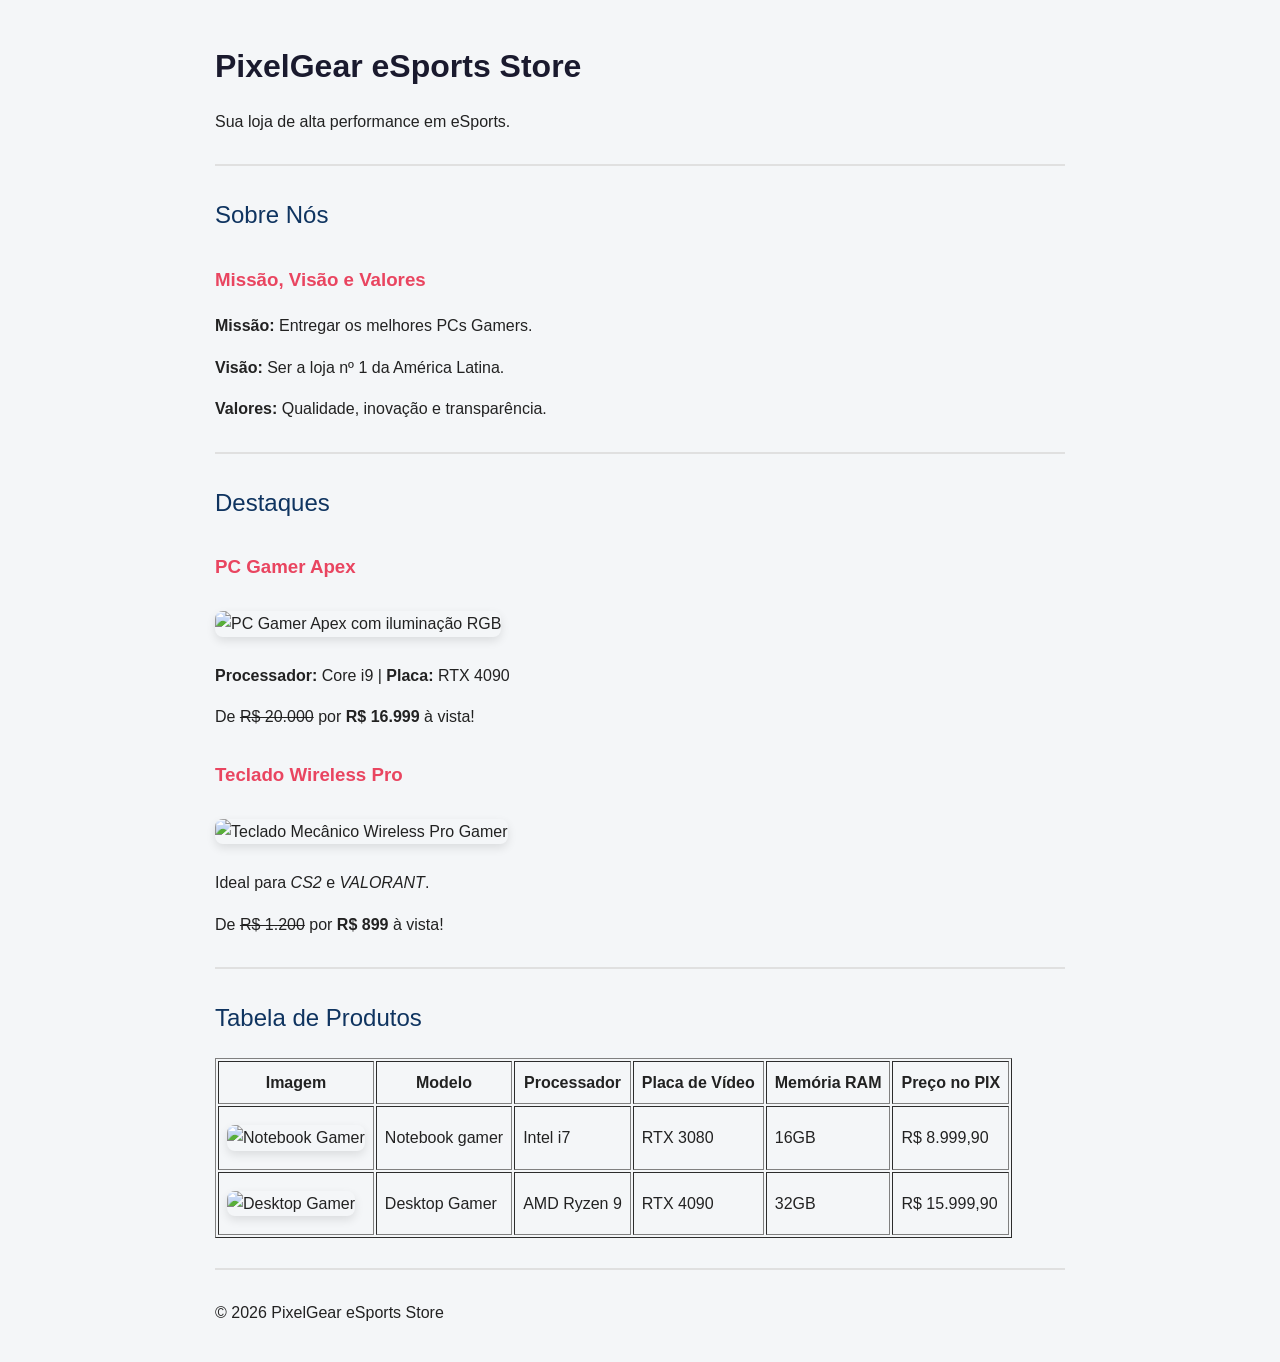
==== S4_AT2.3_R4_LIMA/index.html @ 37798f31 "continuação de atividade - pixelgear landing page" ====
<!DOCTYPE html>
<html lang="pt-BR">

<head>
    <!-- Metatags e Configurações Básicas -->
    <meta charset="UTF-8">
    <meta name="viewport" content="width=device-width, initial-scale=1.0">
    <meta name="description" content="PixelGear - Loja especializada em PC Gamer, Periféricos e Setups eSports.">
    <title>PixelGear | High Performance Gaming</title>
    
    <!-- CSS Externo -->
    <link rel="stylesheet" href="style.css">
</head>

<body bgcolor="#121216" text="#ffffff">

    <!-- Cabeçalho (Etapa 1 e 2) -->
    <header>
        <h1>PixelGear eSports Store</h1>
        <p>Sua loja de alta performance em eSports.</p>
    </header>

    <hr>

    <!-- Missão, Visão e Valores (Etapa 2) -->
    <section>
        <h2>Sobre Nós</h2>
        <article>
            <h3>Missão, Visão e Valores</h3>
            <p><strong>Missão:</strong> Entregar os melhores PCs Gamers.</p>
            <p><strong>Visão:</strong> Ser a loja nº 1 da América Latina.</p>
            <p><strong>Valores:</strong> Qualidade, inovação e transparência.</p>
        </article>
    </section>

    <hr>

    <!-- Destaques com Formatações de Texto e Imagens -->
    <section>
        <h2>Destaques</h2>

        <article>
            <h3>PC Gamer Apex</h3>
            <!-- Imagem do PC Gamer Apex -->
            <img src="https://images.unsplash.com/photo-1587202372775-e229f172b9d7?w=400" alt="PC Gamer Apex com iluminação RGB" width="300">
            <p><strong>Processador:</strong> Core i9 | <strong>Placa:</strong> RTX 4090</p>
            <p>De <del>R$ 20.000</del> por <strong>R$ 16.999</strong> à vista!</p>
        </article>

        <article>
            <h3>Teclado Wireless Pro</h3>
            <!-- Imagem do Teclado Wireless Pro -->
            <img src="https://images.unsplash.com/photo-1587829741301-dc798b83add3?w=400" alt="Teclado Mecânico Wireless Pro Gamer" width="300">
            <p>Ideal para <i>CS2</i> e <i>VALORANT</i>.</p>
            <p>De <del>R$ 1.200</del> por <strong>R$ 899</strong> à vista!</p>
        </article>
    </section>

    <hr>

    <!-- Tabela de Comparação de Produtos -->
    <section>
        <h2>Tabela de Produtos</h2>
        <table border="1" cellpadding="8">
            <thead>
                <tr>
                    <th>Imagem</th>
                    <th>Modelo</th>
                    <th>Processador</th>
                    <th>Placa de Vídeo</th>
                    <th>Memória RAM</th>
                    <th>Preço no PIX</th>
                </tr>
            </thead>
            <tbody>
                <tr>
                    <td>
                        <img src="https://images.unsplash.com/photo-1603302576837-37561b2e2302?w=150" alt="Notebook Gamer" width="100">
                    </td>
                    <td>Notebook gamer</td>
                    <td>Intel i7</td>
                    <td>RTX 3080</td>
                    <td>16GB</td>
                    <td>R$ 8.999,90</td>
                </tr>
                <tr>
                    <td>
                        <img src="https://images.unsplash.com/photo-1587202372775-e229f172b9d7?w=150" alt="Desktop Gamer" width="100">
                    </td>
                    <td>Desktop Gamer</td>
                    <td>AMD Ryzen 9</td>
                    <td>RTX 4090</td>
                    <td>32GB</td>
                    <td>R$ 15.999,90</td>
                </tr>
            </tbody>
        </table>
    </section>

    <hr>

    <!-- Rodapé -->
    <footer>
        <p>&copy; 2026 PixelGear eSports Store</p>
    </footer>

</body>

</html>
---- S4_AT2.3_R4_LIMA/style.css ----
/* Configurações Globais e Tipografia */
body {
    font-family: 'Segoe UI', Tahoma, Geneva, Verdana, sans-serif;
    line-height: 1.6;
    color: #222;
    background-color: #f4f6f8;
    max-width: 850px;
    margin: 0 auto;
    padding: 20px;
}

/* Títulos */
h1 {
    color: #1a1a2e;
    margin-bottom: 5px;
}

h2 {
    color: #0f3460;
    font-weight: 400;
    margin-top: 0;
}

h3 {
    color: #e94560;
    margin-top: 30px;
}

h4 {
    color: #16213e;
}

/* Divisores */
hr {
    border: none;
    border-top: 2px solid #e0e0e0;
    margin: 30px 0;
}

/* Imagens */
img {
    max-width: 100%;
    height: auto;
    border-radius: 8px;
    box-shadow: 0 4px 10px rgba(0, 0, 0, 0.1);
    margin: 10px 0;
}

/* Listas */
ul, ol {
    padding-left: 20px;
}

li {
    margin-bottom: 15px;
}

li img {
    display: block;
    margin-top: 8px;
}

/* Botão de Compra Via WhatsApp */
a[href*="whatsapp"] {
    display: inline-block;
    background-color: #25d366;
    color: #ffffff;
    padding: 14px 24px;
    text-decoration: none;
    border-radius: 6px;
    font-size: 1.1rem;
    font-weight: bold;
    box-shadow: 0 4px 12px rgba(37, 211, 102, 0.3);
    transition: background-color 0.2s ease, transform 0.1s ease;
}

a[href*="whatsapp"]:hover {
    background-color: #1ebd56;
    transform: translateY(-2px);
}

/* Preço e Destaques */
strike {
    color: #888;
}

/* Rodapé */
p small {
    color: #666;
}
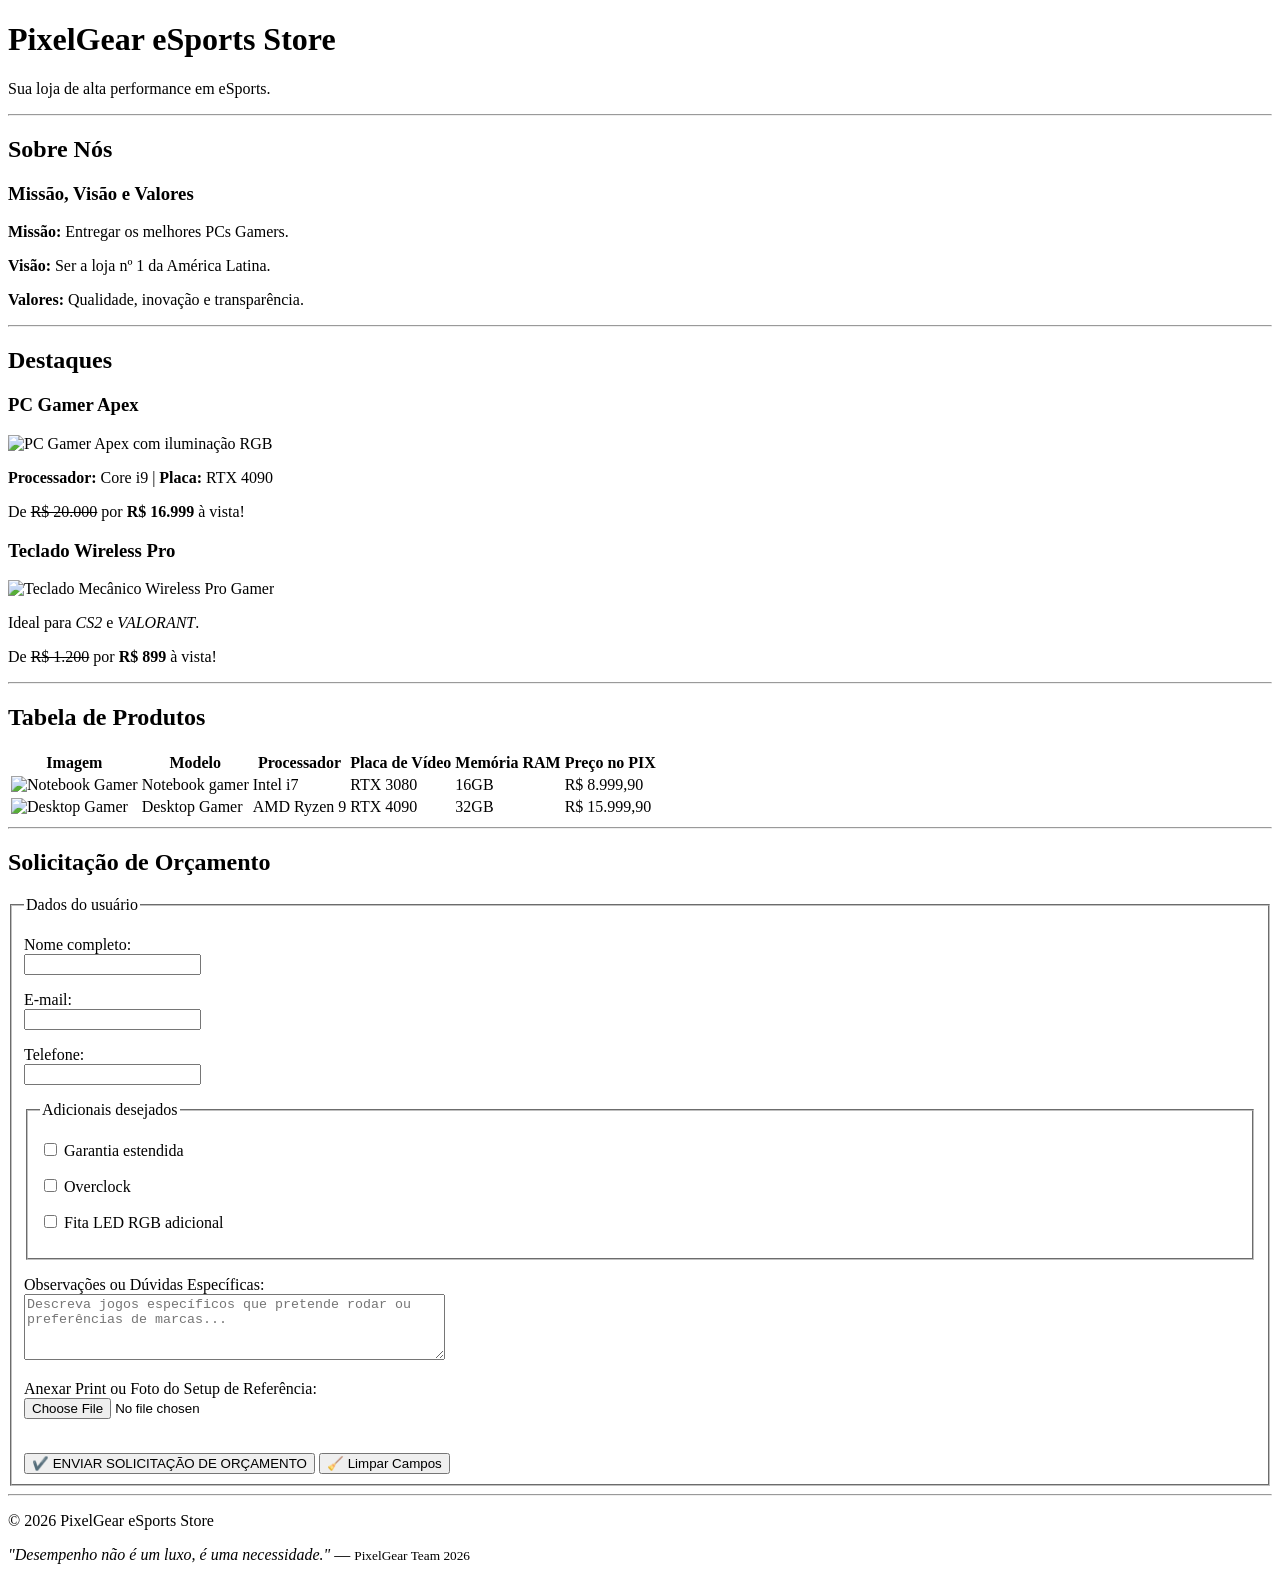
==== commit 2e7cf40e: "continuação de atividade - pixelgear landing page" ====
--- a/S4_AT2.3_R4_LIMA/index.html
+++ b/S4_AT2.3_R4_LIMA/index.html
@@ -7,14 +7,14 @@
     <meta name="viewport" content="width=device-width, initial-scale=1.0">
     <meta name="description" content="PixelGear - Loja especializada em PC Gamer, Periféricos e Setups eSports.">
     <title>PixelGear | High Performance Gaming</title>
-    
+
     <!-- CSS Externo -->
     <link rel="stylesheet" href="style.css">
 </head>
 
-<body bgcolor="#121216" text="#ffffff">
+<body>
 
-    <!-- Cabeçalho (Etapa 1 e 2) -->
+    <!-- Cabeçalho -->
     <header>
         <h1>PixelGear eSports Store</h1>
         <p>Sua loja de alta performance em eSports.</p>
@@ -22,7 +22,7 @@
 
     <hr>
 
-    <!-- Missão, Visão e Valores (Etapa 2) -->
+    <!-- Missão, Visão e Valores -->
     <section>
         <h2>Sobre Nós</h2>
         <article>
@@ -35,13 +35,12 @@
 
     <hr>
 
-    <!-- Destaques com Formatações de Texto e Imagens -->
+    <!-- Destaques -->
     <section>
         <h2>Destaques</h2>
 
         <article>
             <h3>PC Gamer Apex</h3>
-            <!-- Imagem do PC Gamer Apex -->
             <img src="https://images.unsplash.com/photo-1587202372775-e229f172b9d7?w=400" alt="PC Gamer Apex com iluminação RGB" width="300">
             <p><strong>Processador:</strong> Core i9 | <strong>Placa:</strong> RTX 4090</p>
             <p>De <del>R$ 20.000</del> por <strong>R$ 16.999</strong> à vista!</p>
@@ -49,7 +48,6 @@
 
         <article>
             <h3>Teclado Wireless Pro</h3>
-            <!-- Imagem do Teclado Wireless Pro -->
             <img src="https://images.unsplash.com/photo-1587829741301-dc798b83add3?w=400" alt="Teclado Mecânico Wireless Pro Gamer" width="300">
             <p>Ideal para <i>CS2</i> e <i>VALORANT</i>.</p>
             <p>De <del>R$ 1.200</del> por <strong>R$ 899</strong> à vista!</p>
@@ -61,7 +59,7 @@
     <!-- Tabela de Comparação de Produtos -->
     <section>
         <h2>Tabela de Produtos</h2>
-        <table border="1" cellpadding="8">
+        <table>
             <thead>
                 <tr>
                     <th>Imagem</th>
@@ -99,9 +97,65 @@
 
     <hr>
 
+    <!-- Formulário para solicitação de orçamento -->
+    <section>
+        <h2>Solicitação de Orçamento</h2>
+        <form action="#" method="post" enctype="multipart/form-data">
+            <fieldset>
+                <legend>Dados do usuário</legend>
+
+                <p>
+                    <label for="nome">Nome completo:</label><br>
+                    <input type="text" id="nome" name="nome" autocomplete="name" required>
+                </p>
+                <p>
+                    <label for="email">E-mail:</label><br>
+                    <input type="email" id="email" name="email" autocomplete="email" required>
+                </p>
+                <p>
+                    <label for="telefone">Telefone:</label><br>
+                    <input type="tel" id="telefone" name="telefone" autocomplete="tel">
+                </p>
+
+                <fieldset>
+                    <legend>Adicionais desejados</legend>
+                    <p>
+                        <input type="checkbox" id="garantia-estendida" name="adicionais" value="garantia-estendida">
+                        <label for="garantia-estendida">Garantia estendida</label>
+                    </p>
+                    <p>
+                        <input type="checkbox" id="overclock" name="adicionais" value="overclock">
+                        <label for="overclock">Overclock</label>
+                    </p>
+                    <p>
+                        <input type="checkbox" id="fita-led-rgb" name="adicionais" value="fita-led-rgb">
+                        <label for="fita-led-rgb">Fita LED RGB adicional</label>
+                    </p>
+                </fieldset>
+
+                <p>
+                    <label for="observacoes">Observações ou Dúvidas Específicas:</label><br>
+                    <textarea id="observacoes" name="observacoes" rows="4" cols="50" placeholder="Descreva jogos específicos que pretende rodar ou preferências de marcas..."></textarea>
+                </p>
+
+                <p>
+                    <label for="foto_referencia">Anexar Print ou Foto do Setup de Referência:</label><br>
+                    <input type="file" id="foto_referencia" name="foto_referencia" accept="image/*">
+                </p>
+
+                <br>
+                <button type="submit">✔️ ENVIAR SOLICITAÇÃO DE ORÇAMENTO</button>
+                <button type="reset">🧹 Limpar Campos</button>
+            </fieldset>
+        </form>
+    </section>
+
+    <hr>
+
     <!-- Rodapé -->
     <footer>
         <p>&copy; 2026 PixelGear eSports Store</p>
+        <p><i>"Desempenho não é um luxo, é uma necessidade."</i> — <small>PixelGear Team 2026</small></p>
     </footer>
 
 </body>
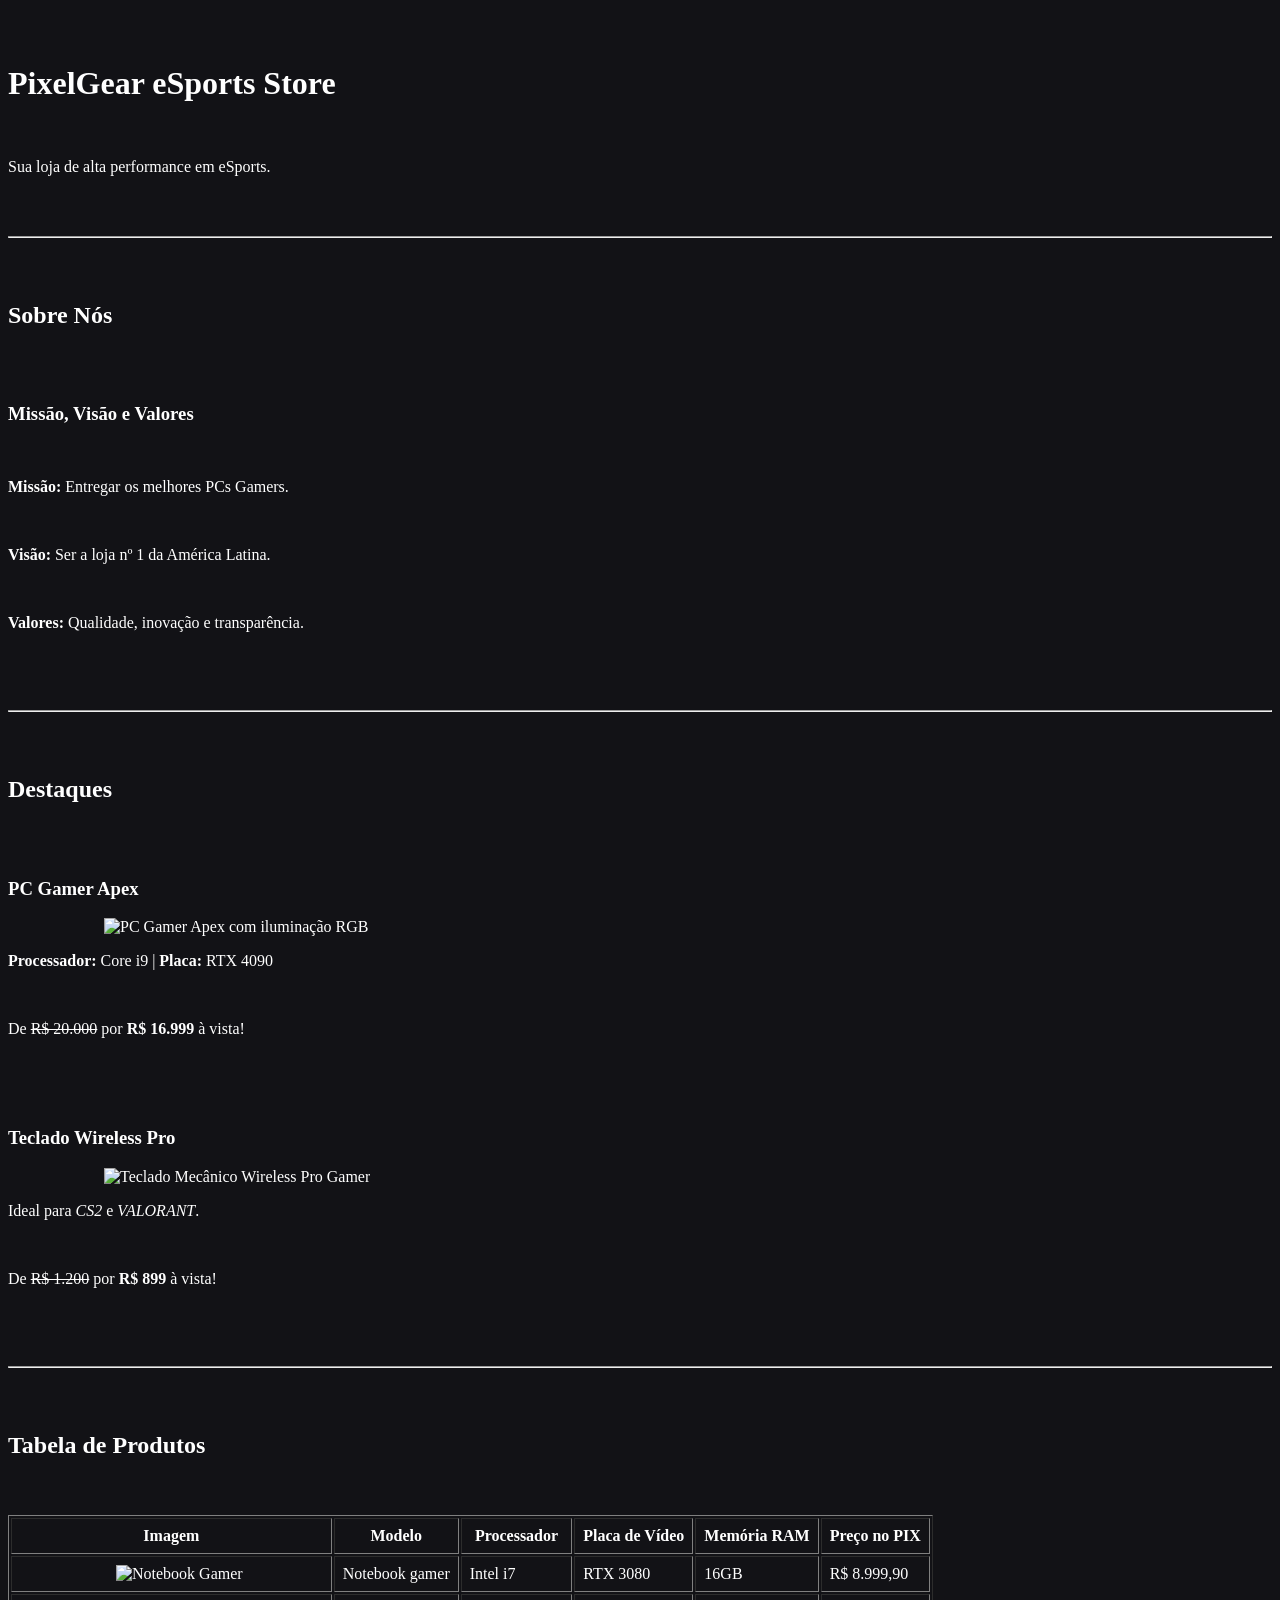
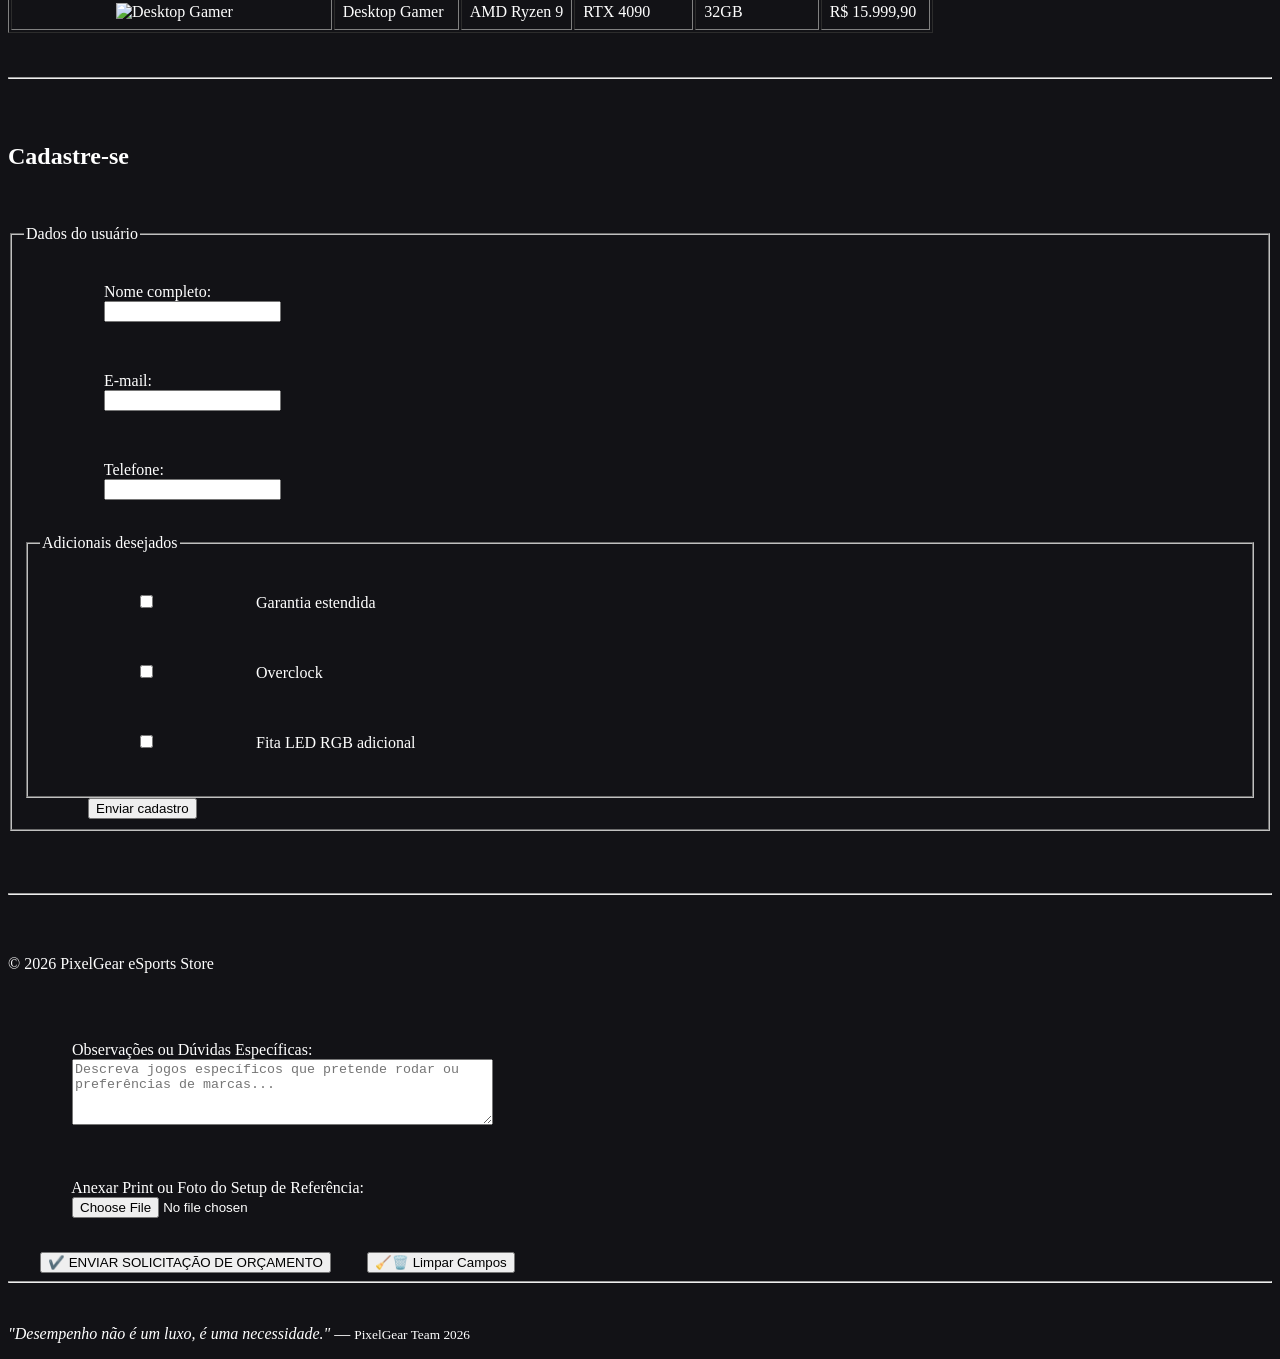
==== commit e7ca9694: "continuação pixelgear" ====
--- a/S4_AT2.3_R4_LIMA/index.html
+++ b/S4_AT2.3_R4_LIMA/index.html
@@ -2,162 +2,178 @@
 <html lang="pt-BR">
 
 <head>
-    <!-- Metatags e Configurações Básicas -->
-    <meta charset="UTF-8">
-    <meta name="viewport" content="width=device-width, initial-scale=1.0">
-    <meta name="description" content="PixelGear - Loja especializada em PC Gamer, Periféricos e Setups eSports.">
-    <title>PixelGear | High Performance Gaming</title>
-
-    <!-- CSS Externo -->
-    <link rel="stylesheet" href="style.css">
+    <!-- Metatags e Configurações Básicas -->
+    <meta charset="UTF-8">
+    <meta name="viewport" content="width=device-width, initial-scale=1.0">
+    <meta name="description" content="PixelGear - Loja especializada em PC Gamer, Periféricos e Setups eSports.">
+    <title>PixelGear | High Performance Gaming</title>
+    
+    <!-- CSS Externo -->
+    <link rel="stylesheet" href="style.css">
 </head>
 
-<body>
+<body bgcolor="#121216" text="#ffffff">
 
-    <!-- Cabeçalho -->
-    <header>
-        <h1>PixelGear eSports Store</h1>
-        <p>Sua loja de alta performance em eSports.</p>
-    </header>
+    <!-- Cabeçalho (Etapa 1 e 2) -->
+    <header>
+        <h1>PixelGear eSports Store</h1>
+        <p>Sua loja de alta performance em eSports.</p>
+    </header>
 
-    <hr>
+    <hr>
 
-    <!-- Missão, Visão e Valores -->
-    <section>
-        <h2>Sobre Nós</h2>
-        <article>
-            <h3>Missão, Visão e Valores</h3>
-            <p><strong>Missão:</strong> Entregar os melhores PCs Gamers.</p>
-            <p><strong>Visão:</strong> Ser a loja nº 1 da América Latina.</p>
-            <p><strong>Valores:</strong> Qualidade, inovação e transparência.</p>
-        </article>
-    </section>
+    <!-- Missão, Visão e Valores (Etapa 2) -->
+    <section>
+        <h2>Sobre Nós</h2>
+        <article>
+            <h3>Missão, Visão e Valores</h3>
+            <p><strong>Missão:</strong> Entregar os melhores PCs Gamers.</p>
+            <p><strong>Visão:</strong> Ser a loja nº 1 da América Latina.</p>
+            <p><strong>Valores:</strong> Qualidade, inovação e transparência.</p>
+        </article>
+    </section>
 
-    <hr>
+    <hr>
 
-    <!-- Destaques -->
-    <section>
-        <h2>Destaques</h2>
+    <!-- Destaques com Formatações de Texto e Imagens -->
+    <section>
+        <h2>Destaques</h2>
 
-        <article>
-            <h3>PC Gamer Apex</h3>
-            <img src="https://images.unsplash.com/photo-1587202372775-e229f172b9d7?w=400" alt="PC Gamer Apex com iluminação RGB" width="300">
-            <p><strong>Processador:</strong> Core i9 | <strong>Placa:</strong> RTX 4090</p>
-            <p>De <del>R$ 20.000</del> por <strong>R$ 16.999</strong> à vista!</p>
-        </article>
+        <article>
+            <h3>PC Gamer Apex</h3>
+            <!-- Imagem do PC Gamer Apex -->
+            <img src="https://images.unsplash.com/photo-1587202372775-e229f172b9d7?w=400" alt="PC Gamer Apex com iluminação RGB" width="300">
+            <p><strong>Processador:</strong> Core i9 | <strong>Placa:</strong> RTX 4090</p>
+            <p>De <del>R$ 20.000</del> por <strong>R$ 16.999</strong> à vista!</p>
+        </article>
 
-        <article>
-            <h3>Teclado Wireless Pro</h3>
-            <img src="https://images.unsplash.com/photo-1587829741301-dc798b83add3?w=400" alt="Teclado Mecânico Wireless Pro Gamer" width="300">
-            <p>Ideal para <i>CS2</i> e <i>VALORANT</i>.</p>
-            <p>De <del>R$ 1.200</del> por <strong>R$ 899</strong> à vista!</p>
-        </article>
-    </section>
+        <article>
+            <h3>Teclado Wireless Pro</h3>
+            <!-- Imagem do Teclado Wireless Pro -->
+            <img src="https://images.unsplash.com/photo-1587829741301-dc798b83add3?w=400" alt="Teclado Mecânico Wireless Pro Gamer" width="300">
+            <p>Ideal para <i>CS2</i> e <i>VALORANT</i>.</p>
+            <p>De <del>R$ 1.200</del> por <strong>R$ 899</strong> à vista!</p>
+        </article>
+    </section>
 
-    <hr>
+    <hr>
 
-    <!-- Tabela de Comparação de Produtos -->
-    <section>
-        <h2>Tabela de Produtos</h2>
-        <table>
-            <thead>
-                <tr>
-                    <th>Imagem</th>
-                    <th>Modelo</th>
-                    <th>Processador</th>
-                    <th>Placa de Vídeo</th>
-                    <th>Memória RAM</th>
-                    <th>Preço no PIX</th>
-                </tr>
-            </thead>
-            <tbody>
-                <tr>
-                    <td>
-                        <img src="https://images.unsplash.com/photo-1603302576837-37561b2e2302?w=150" alt="Notebook Gamer" width="100">
-                    </td>
-                    <td>Notebook gamer</td>
-                    <td>Intel i7</td>
-                    <td>RTX 3080</td>
-                    <td>16GB</td>
-                    <td>R$ 8.999,90</td>
-                </tr>
-                <tr>
-                    <td>
-                        <img src="https://images.unsplash.com/photo-1587202372775-e229f172b9d7?w=150" alt="Desktop Gamer" width="100">
-                    </td>
-                    <td>Desktop Gamer</td>
-                    <td>AMD Ryzen 9</td>
-                    <td>RTX 4090</td>
-                    <td>32GB</td>
-                    <td>R$ 15.999,90</td>
-                </tr>
-            </tbody>
-        </table>
-    </section>
+    <!-- Tabela de Comparação de Produtos -->
+    <section>
+        <h2>Tabela de Produtos</h2>
+        <table border="1" cellpadding="8">
+            <thead>
+                <tr>
+                    <th>Imagem</th>
+                    <th>Modelo</th>
+                    <th>Processador</th>
+                    <th>Placa de Vídeo</th>
+                    <th>Memória RAM</th>
+                    <th>Preço no PIX</th>
+                </tr>
+            </thead>
+            <tbody>
+                <tr>
+                    <td>
+                        <img src="https://images.unsplash.com/photo-1603302576837-37561b2e2302?w=150" alt="Notebook Gamer" width="100">
+                    </td>
+                    <td>Notebook gamer</td>
+                    <td>Intel i7</td>
+                    <td>RTX 3080</td>
+                    <td>16GB</td>
+                    <td>R$ 8.999,90</td>
+                </tr>
+                <tr>
+                    <td>
+                        <img src="https://images.unsplash.com/photo-1587202372775-e229f172b9d7?w=150" alt="Desktop Gamer" width="100">
+                    </td>
+                    <td>Desktop Gamer</td>
+                    <td>AMD Ryzen 9</td>
+                    <td>RTX 4090</td>
+                    <td>32GB</td>
+                    <td>R$ 15.999,90</td>
+                </tr>
+            </tbody>
+        </table>
+    </section>
 
-    <hr>
+    <hr>
 
-    <!-- Formulário para solicitação de orçamento -->
-    <section>
-        <h2>Solicitação de Orçamento</h2>
-        <form action="#" method="post" enctype="multipart/form-data">
-            <fieldset>
-                <legend>Dados do usuário</legend>
+    <!-- Formulário para coleta de dados do usuário -->
+    <section>
+        <h2>Cadastre-se</h2>
+        <form action="#" method="post">
+            <fieldset>
+                <legend>Dados do usuário</legend>
 
-                <p>
-                    <label for="nome">Nome completo:</label><br>
-                    <input type="text" id="nome" name="nome" autocomplete="name" required>
-                </p>
-                <p>
-                    <label for="email">E-mail:</label><br>
-                    <input type="email" id="email" name="email" autocomplete="email" required>
-                </p>
-                <p>
-                    <label for="telefone">Telefone:</label><br>
-                    <input type="tel" id="telefone" name="telefone" autocomplete="tel">
-                </p>
+                <p>
+                    <label for="nome">Nome completo:</label><br>
+                    <input type="text" id="nome" name="nome" autocomplete="name" required>
+                </p>
+                <p>
+                    <label for="email">E-mail:</label><br>
+                    <input type="email" id="email" name="email" autocomplete="email" required>
+                </p>
+                <p>
+                    <label for="telefone">Telefone:</label><br>
+                    <input type="tel" id="telefone" name="telefone" autocomplete="tel">
+                </p>
 
-                <fieldset>
-                    <legend>Adicionais desejados</legend>
-                    <p>
-                        <input type="checkbox" id="garantia-estendida" name="adicionais" value="garantia-estendida">
-                        <label for="garantia-estendida">Garantia estendida</label>
-                    </p>
-                    <p>
-                        <input type="checkbox" id="overclock" name="adicionais" value="overclock">
-                        <label for="overclock">Overclock</label>
-                    </p>
-                    <p>
-                        <input type="checkbox" id="fita-led-rgb" name="adicionais" value="fita-led-rgb">
-                        <label for="fita-led-rgb">Fita LED RGB adicional</label>
-                    </p>
-                </fieldset>
+                <fieldset>
+                    <legend>Adicionais desejados</legend>
+                    <p>
+                        <input type="checkbox" id="garantia-estendida" name="adicionais" value="garantia-estendida">
+                        <label for="garantia-estendida">Garantia estendida</label>
+                    </p>
+                    <p>
+                        <input type="checkbox" id="overclock" name="adicionais" value="overclock">
+                        <label for="overclock">Overclock</label>
+                    </p>
+                    <p>
+                        <input type="checkbox" id="fita-led-rgb" name="adicionais" value="fita-led-rgb">
+                        <label for="fita-led-rgb">Fita LED RGB adicional</label>
+                    </p>
+                </fieldset>
 
-                <p>
-                    <label for="observacoes">Observações ou Dúvidas Específicas:</label><br>
-                    <textarea id="observacoes" name="observacoes" rows="4" cols="50" placeholder="Descreva jogos específicos que pretende rodar ou preferências de marcas..."></textarea>
-                </p>
+                <button type="submit">Enviar cadastro</button>
+            </fieldset>
+        </form>
+    </section>
 
-                <p>
-                    <label for="foto_referencia">Anexar Print ou Foto do Setup de Referência:</label><br>
-                    <input type="file" id="foto_referencia" name="foto_referencia" accept="image/*">
-                </p>
+    <hr>
 
-                <br>
-                <button type="submit">✔️ ENVIAR SOLICITAÇÃO DE ORÇAMENTO</button>
-                <button type="reset">🧹 Limpar Campos</button>
-            </fieldset>
-        </form>
-    </section>
+    <!-- Rodapé -->
+    <footer>
+        <p>&copy; 2026 PixelGear eSports Store</p>
+    </footer>
 
-    <hr>
+      <p>
+                <label for="observacoes">Observações ou Dúvidas Específicas:</label><br>
+                <textarea id="observacoes" name="observacoes" rows="4" cols="50" placeholder="Descreva jogos específicos que pretende rodar ou preferências de marcas..."></textarea>
+            </p>
 
-    <!-- Rodapé -->
-    <footer>
-        <p>&copy; 2026 PixelGear eSports Store</p>
-        <p><i>"Desempenho não é um luxo, é uma necessidade."</i> — <small>PixelGear Team 2026</small></p>
-    </footer>
+            <p>
+                <label for="foto_referencia">Anexar Print ou Foto do Setup de Referência:</label><br>
+                <input type="file" id="foto_referencia" name="foto_referencia" accept="image/*">
+            </p>
+        </fieldset>
+
+        <br>
+
+        <button type="submit">✔️​ ENVIAR SOLICITAÇÃO DE ORÇAMENTO</button>
+        <button type="reset">🧹🗑️​ Limpar Campos</button>
+
+    </form>
+
+    <hr>
+
+    <!-- Rodapé -->
+    <p><i>"Desempenho não é um luxo, é uma necessidade."</i> — <small>PixelGear Team 2026</small></p>
 
 </body>
 
-</html>+
+</body>
+
+
+</html>
